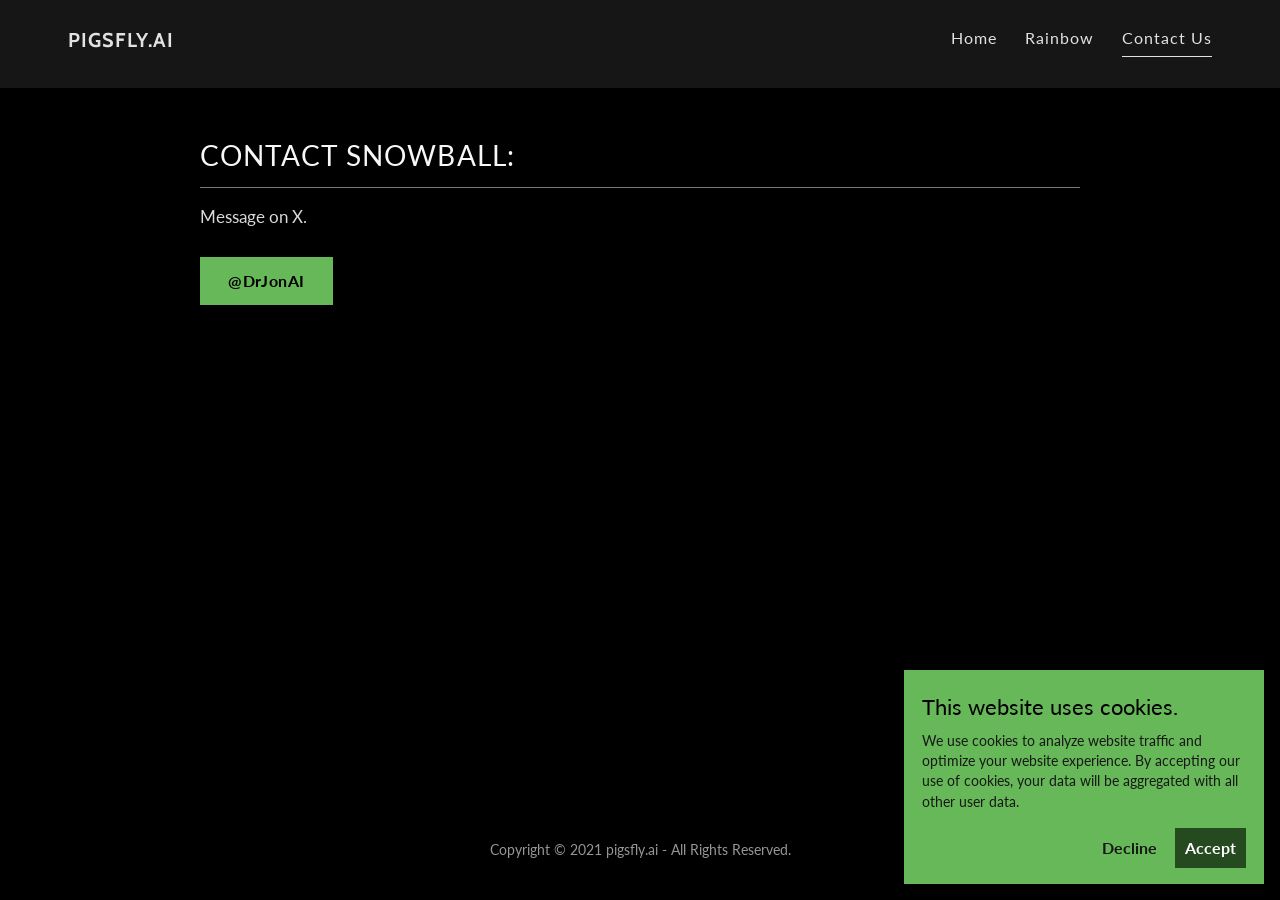
==== contact-us/index.html @ 9129ca11 "Prepare pigsfly.ai for GitHub Pages. Replace the contact form with a link to @DrJonAI, add the Rainb" ====
<!DOCTYPE html>
<html lang="en-GB">
  <head>
    <meta charset="utf-8" />
    <meta name="viewport" content="width=device-width, initial-scale=1" />
    <title>Contact Us | pigsfly.ai</title>
    <meta name="author" content="pigsfly.ai" />
    <meta name="theme-color" content="#67b858" />
    <link rel="icon" href="../assets/images/favicon.ico" sizes="32x32" />
    <link rel="icon" href="../assets/images/favicon-192.png" type="image/png" sizes="192x192" />
    <link rel="apple-touch-icon" href="../assets/images/favicon-512.png" />
    <link rel="preconnect" href="https://fonts.googleapis.com" />
    <link rel="preconnect" href="https://fonts.gstatic.com" crossorigin />
    <link
      href="https://fonts.googleapis.com/css2?family=Cabin:wght@700&family=Lato:ital,wght@0,300;0,400;0,700;1,400&display=swap"
      rel="stylesheet"
    />
    <link rel="stylesheet" href="../assets/css/styles.css" />
  </head>
  <body>
    <header class="site-header site-header--solid">
      <div class="header-inner">
        <a class="logo" href="../index.html">pigsfly.ai</a>
        <nav class="nav" aria-label="Primary">
          <a class="nav-link" href="../index.html">Home</a>
          <a class="nav-link" href="../rainbow/">Rainbow</a>
          <a class="nav-link is-active" href="./">Contact Us</a>
        </nav>
        <button
          class="menu-toggle"
          type="button"
          aria-label="Open menu"
          aria-expanded="false"
          data-drawer-open
        >
          <svg width="28" height="28" viewBox="0 0 24 24" fill="currentColor" aria-hidden="true">
            <path d="M3 6h18v2H3V6zm0 5h18v2H3v-2zm0 5h18v2H3v-2z" />
          </svg>
        </button>
      </div>
    </header>

    <div class="mobile-drawer" data-drawer aria-hidden="true">
      <div class="drawer-backdrop" data-drawer-close></div>
      <div class="drawer-panel" role="dialog" aria-label="Site menu">
        <button class="drawer-close" type="button" aria-label="Close menu" data-drawer-close>
          <svg width="32" height="32" viewBox="0 0 24 24" fill="currentColor" aria-hidden="true">
            <path d="M18 6.4 17 5.4 12 10.4 7 5.4 6 6.4 11 11.4 6 16.4 7 17.4 12 12.4 17 17.4 18 16.4 13 11.4z" />
          </svg>
        </button>
        <nav class="drawer-nav">
          <a href="../index.html">Home</a>
          <a href="../rainbow/">Rainbow</a>
          <a href="./">Contact Us</a>
        </nav>
      </div>
    </div>

    <main class="contact">
      <div class="contact-wrap">
        <h1>Contact snowball:</h1>
        <p class="contact-lede">Message on X.</p>
        <a
          class="btn"
          href="https://x.com/DrJonAI"
          target="_blank"
          rel="noopener noreferrer"
        >@DrJonAI</a>
      </div>
    </main>

    <footer class="site-footer">
      <p>Copyright © 2021 pigsfly.ai - All Rights Reserved.</p>
    </footer>

    <aside class="cookie" data-cookie hidden>
      <h2>This website uses cookies.</h2>
      <p>
        We use cookies to analyze website traffic and optimize your website experience. By
        accepting our use of cookies, your data will be aggregated with all other user data.
      </p>
      <div class="cookie-actions">
        <button type="button" data-cookie-choice="decline">Decline</button>
        <button type="button" class="cookie-accept" data-cookie-choice="accept">Accept</button>
      </div>
    </aside>

    <script src="../assets/js/main.js"></script>
  </body>
</html>
---- assets/css/styles.css ----
:root {
  --bg: #000000;
  --bg-raised: #161616;
  --green: #67b858;
  --green-hover: #77d466;
  --green-deep: #264a1f;
  --text: #e2e2e2;
  --text-strong: #f7f7f7;
  --text-muted: #969696;
  --text-soft: #dbdbdb;
  --ink: #161816;
  --line: rgba(255, 255, 255, 0.7);
  --line-muted: rgb(119, 119, 119);
  --header-h: 88px;
  --max: 1080px;
  --font-body: "Lato", arial, sans-serif;
  --font-logo: "Cabin", arial, sans-serif;
}

*,
*::before,
*::after {
  box-sizing: border-box;
}

html,
body {
  margin: 0;
  padding: 0;
}

html {
  color-scheme: dark;
}

body {
  min-height: 100vh;
  display: flex;
  flex-direction: column;
  background: var(--bg);
  color: var(--text);
  font-family: var(--font-body);
  font-size: 16px;
  line-height: 1.5;
  -webkit-font-smoothing: antialiased;
}

img {
  max-width: 100%;
  height: auto;
  display: block;
}

a {
  color: inherit;
  text-decoration: none;
}

button,
input,
textarea {
  font: inherit;
}

/* Header */
.site-header {
  position: absolute;
  top: 0;
  left: 0;
  right: 0;
  z-index: 20;
  min-height: var(--header-h);
}

.site-header--solid {
  position: relative;
  background: var(--bg-raised);
}

.header-inner {
  display: flex;
  align-items: center;
  justify-content: space-between;
  gap: 24px;
  max-width: 1200px;
  margin: 0 auto;
  padding: 22px 28px;
}

.logo {
  font-family: var(--font-logo);
  font-weight: 700;
  font-size: 20px;
  letter-spacing: 1px;
  text-transform: uppercase;
  color: var(--text);
  line-height: 1.2;
}

.nav {
  display: flex;
  align-items: center;
  gap: 28px;
}

.nav-link {
  letter-spacing: 0.063em;
  color: var(--text);
  padding: 4px 0 6px;
  border-bottom: 1px solid transparent;
}

.nav-link:hover {
  color: #fff;
}

.nav-link.is-active {
  border-bottom-color: var(--text);
}

.menu-toggle {
  display: none;
  background: none;
  border: 0;
  padding: 6px;
  color: var(--text-strong);
  cursor: pointer;
}

.menu-toggle svg {
  display: block;
}

.mobile-drawer {
  display: none;
}

/* Hero */
.hero {
  position: relative;
  min-height: 500px;
  background-color: var(--bg);
  background-image: url("../images/pigsfly_hero.jpg");
  background-size: cover;
  background-position: 51.2% 51.3%;
  background-repeat: no-repeat;
}

@media (min-width: 1024px) {
  .hero {
    min-height: 85vh;
  }
}

/* Sponsor */
.sponsor {
  background: var(--bg);
  padding: 56px 24px 72px;
  text-align: center;
}

.sponsor h2 {
  margin: 0 0 40px;
  color: var(--green);
  font-weight: 400;
  font-size: clamp(22px, 3vw, 32px);
  line-height: 1.25;
}

.sponsor-logo {
  width: 100px;
  height: 100px;
  margin: 0 auto;
  object-fit: contain;
}

/* Contact */
.contact {
  flex: 1;
  background: var(--bg);
  padding: 48px 24px 80px;
}

.contact-wrap {
  max-width: 880px;
  margin: 0 auto;
}

.contact h1 {
  margin: 0 0 16px;
  color: var(--text-strong);
  font-weight: 400;
  font-size: clamp(22px, 3vw, 28px);
  letter-spacing: 0.04em;
  text-transform: uppercase;
  line-height: 1.4;
}

.contact h1::after {
  content: "";
  display: block;
  width: 100%;
  height: 1px;
  margin-top: 12px;
  background: var(--line-muted);
}

.contact-lede {
  margin: 0 0 28px;
  color: var(--text-soft);
  font-size: 1.05rem;
}

.btn {
  appearance: none;
  display: inline-block;
  border: 0;
  cursor: pointer;
  background: var(--green);
  color: #000;
  font-weight: 700;
  letter-spacing: 0.04em;
  padding: 12px 28px;
  transition: background-color 0.3s ease;
}

.btn:hover {
  background: var(--green-hover);
  color: #000;
}

/* Footer */
.site-footer {
  background: var(--bg);
  padding: 32px 24px 40px;
  text-align: center;
}

.site-footer p {
  margin: 0;
  color: var(--text-muted);
  font-size: 14px;
}

/* Cookie banner */
.cookie {
  position: fixed;
  right: 16px;
  bottom: 16px;
  z-index: 40;
  width: min(360px, calc(100vw - 24px));
  background: var(--green);
  color: var(--ink);
  padding: 20px 18px 16px;
  box-shadow: 0 2px 6px rgba(0, 0, 0, 0.3);
}

.cookie[hidden] {
  display: none;
}

.cookie h2 {
  margin: 0 0 8px;
  font-size: 22px;
  font-weight: 400;
  color: #000;
}

.cookie p {
  margin: 0 0 16px;
  font-size: 14px;
  line-height: 1.45;
}

.cookie-actions {
  display: flex;
  justify-content: flex-end;
  gap: 8px;
}

.cookie-actions button {
  border: 0;
  background: transparent;
  color: var(--ink);
  cursor: pointer;
  padding: 8px 10px;
  font-weight: 700;
}

.cookie-actions .cookie-accept {
  background: var(--green-deep);
  color: #fff;
}

/* Mobile nav */
@media (max-width: 767px) {
  .nav {
    display: none;
  }

  .menu-toggle {
    display: block;
  }

  .mobile-drawer {
    display: block;
    position: fixed;
    inset: 0;
    z-index: 50;
    background: rgba(0, 0, 0, 0.55);
    opacity: 0;
    pointer-events: none;
    transition: opacity 0.2s ease;
  }

  .drawer-backdrop {
    position: absolute;
    inset: 0;
  }

  .mobile-drawer.is-open {
    opacity: 1;
    pointer-events: auto;
  }

  .drawer-panel {
    position: absolute;
    top: 0;
    right: 0;
    width: min(320px, 86vw);
    height: 100%;
    background: #111;
    padding: 16px 20px;
    box-shadow: 0 2px 6px rgba(0, 0, 0, 0.2);
    transform: translateX(100%);
    transition: transform 0.22s ease;
  }

  .mobile-drawer.is-open .drawer-panel {
    transform: translateX(0);
  }

  .drawer-close {
    background: none;
    border: 0;
    color: #fff;
    padding: 4px;
    cursor: pointer;
    margin-left: auto;
    display: block;
  }

  .drawer-nav {
    display: flex;
    flex-direction: column;
    gap: 18px;
    margin-top: 28px;
  }

  .drawer-nav a {
    font-size: 18px;
    letter-spacing: 0.04em;
  }
}
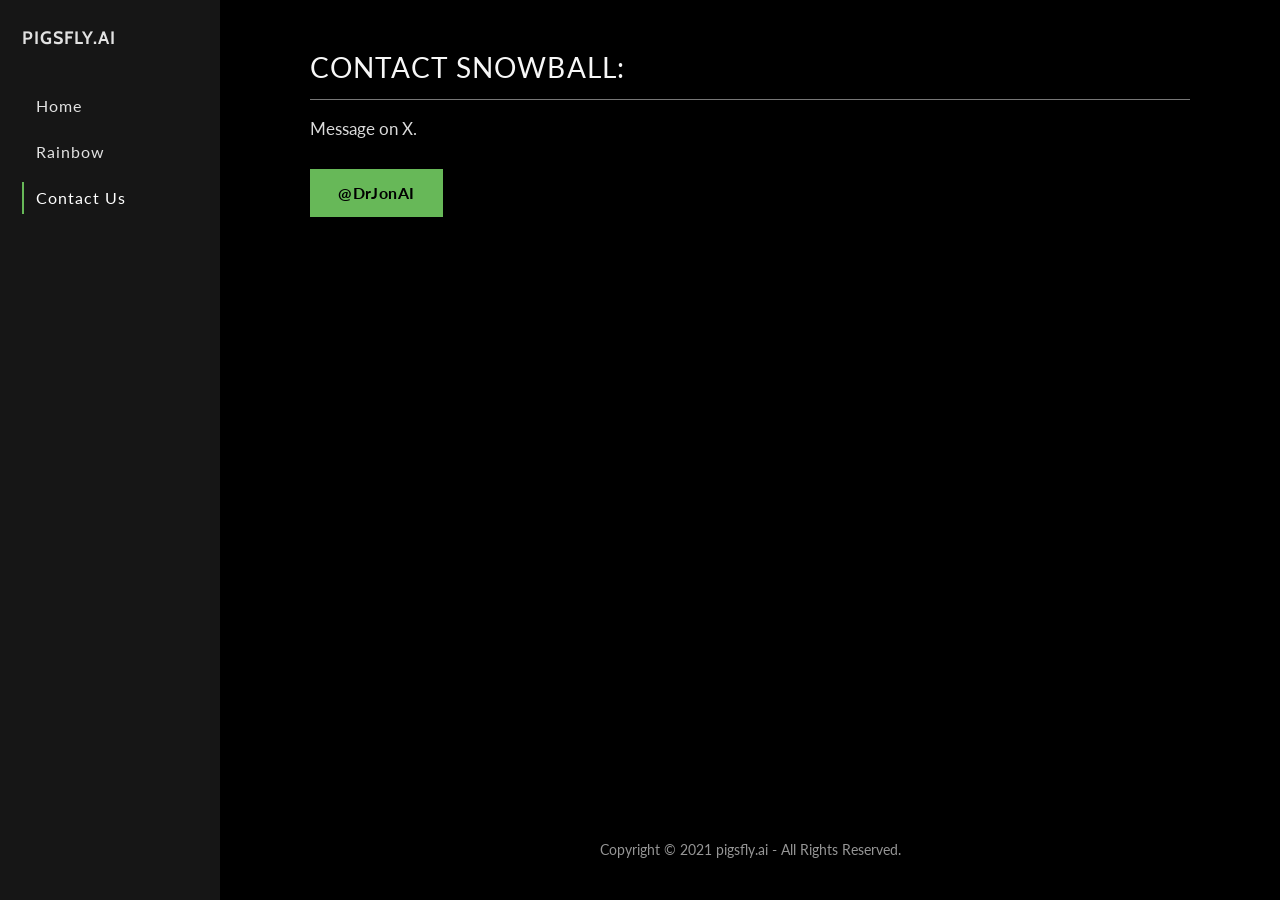
==== commit 6b4b6b73: "Move nav to a left sidebar and drop the unused cookie banner. Home also notes pigsfly.ai is part of " ====
--- a/contact-us/index.html
+++ b/contact-us/index.html
@@ -18,26 +18,24 @@
     <link rel="stylesheet" href="../assets/css/styles.css" />
   </head>
   <body>
-    <header class="site-header site-header--solid">
-      <div class="header-inner">
-        <a class="logo" href="../index.html">pigsfly.ai</a>
-        <nav class="nav" aria-label="Primary">
-          <a class="nav-link" href="../index.html">Home</a>
-          <a class="nav-link" href="../rainbow/">Rainbow</a>
-          <a class="nav-link is-active" href="./">Contact Us</a>
-        </nav>
-        <button
-          class="menu-toggle"
-          type="button"
-          aria-label="Open menu"
-          aria-expanded="false"
-          data-drawer-open
-        >
-          <svg width="28" height="28" viewBox="0 0 24 24" fill="currentColor" aria-hidden="true">
-            <path d="M3 6h18v2H3V6zm0 5h18v2H3v-2zm0 5h18v2H3v-2z" />
-          </svg>
-        </button>
-      </div>
+    <header class="site-sidebar">
+      <a class="logo" href="../index.html">pigsfly.ai</a>
+      <nav class="nav" aria-label="Primary">
+        <a class="nav-link" href="../index.html">Home</a>
+        <a class="nav-link" href="../rainbow/">Rainbow</a>
+        <a class="nav-link is-active" href="./">Contact Us</a>
+      </nav>
+      <button
+        class="menu-toggle"
+        type="button"
+        aria-label="Open menu"
+        aria-expanded="false"
+        data-drawer-open
+      >
+        <svg width="28" height="28" viewBox="0 0 24 24" fill="currentColor" aria-hidden="true">
+          <path d="M3 6h18v2H3V6zm0 5h18v2H3v-2zm0 5h18v2H3v-2z" />
+        </svg>
+      </button>
     </header>
 
     <div class="mobile-drawer" data-drawer aria-hidden="true">
@@ -48,6 +46,7 @@
             <path d="M18 6.4 17 5.4 12 10.4 7 5.4 6 6.4 11 11.4 6 16.4 7 17.4 12 12.4 17 17.4 18 16.4 13 11.4z" />
           </svg>
         </button>
+        <a class="logo" href="../index.html">pigsfly.ai</a>
         <nav class="drawer-nav">
           <a href="../index.html">Home</a>
           <a href="../rainbow/">Rainbow</a>
@@ -56,6 +55,7 @@
       </div>
     </div>
 
+    <div class="site-frame">
     <main class="contact">
       <div class="contact-wrap">
         <h1>Contact snowball:</h1>
@@ -72,18 +72,7 @@
     <footer class="site-footer">
       <p>Copyright © 2021 pigsfly.ai - All Rights Reserved.</p>
     </footer>
-
-    <aside class="cookie" data-cookie hidden>
-      <h2>This website uses cookies.</h2>
-      <p>
-        We use cookies to analyze website traffic and optimize your website experience. By
-        accepting our use of cookies, your data will be aggregated with all other user data.
-      </p>
-      <div class="cookie-actions">
-        <button type="button" data-cookie-choice="decline">Decline</button>
-        <button type="button" class="cookie-accept" data-cookie-choice="accept">Accept</button>
-      </div>
-    </aside>
+    </div>
 
     <script src="../assets/js/main.js"></script>
   </body>
--- a/assets/css/styles.css
+++ b/assets/css/styles.css
@@ -3,15 +3,14 @@
   --bg-raised: #161616;
   --green: #67b858;
   --green-hover: #77d466;
-  --green-deep: #264a1f;
   --text: #e2e2e2;
   --text-strong: #f7f7f7;
   --text-muted: #969696;
   --text-soft: #dbdbdb;
-  --ink: #161816;
   --line: rgba(255, 255, 255, 0.7);
   --line-muted: rgb(119, 119, 119);
-  --header-h: 88px;
+  --header-h: 64px;
+  --sidebar-w: 220px;
   --max: 1080px;
   --font-body: "Lato", arial, sans-serif;
   --font-logo: "Cabin", arial, sans-serif;
@@ -36,7 +35,8 @@
 body {
   min-height: 100vh;
   display: flex;
-  flex-direction: column;
+  flex-direction: row;
+  align-items: stretch;
   background: var(--bg);
   color: var(--text);
   font-family: var(--font-body);
@@ -62,35 +62,25 @@
   font: inherit;
 }
 
-/* Header */
-.site-header {
-  position: absolute;
+/* Sidebar */
+.site-sidebar {
+  position: sticky;
   top: 0;
-  left: 0;
-  right: 0;
   z-index: 20;
-  min-height: var(--header-h);
-}
-
-.site-header--solid {
-  position: relative;
+  display: flex;
+  flex-direction: column;
+  flex: 0 0 var(--sidebar-w);
+  width: var(--sidebar-w);
+  min-height: 100vh;
+  padding: 28px 22px 32px;
   background: var(--bg-raised);
-}
-
-.header-inner {
-  display: flex;
-  align-items: center;
-  justify-content: space-between;
-  gap: 24px;
-  max-width: 1200px;
-  margin: 0 auto;
-  padding: 22px 28px;
+  gap: 40px;
 }
 
 .logo {
   font-family: var(--font-logo);
   font-weight: 700;
-  font-size: 20px;
+  font-size: 18px;
   letter-spacing: 1px;
   text-transform: uppercase;
   color: var(--text);
@@ -99,15 +89,16 @@
 
 .nav {
   display: flex;
-  align-items: center;
-  gap: 28px;
+  flex-direction: column;
+  align-items: flex-start;
+  gap: 14px;
 }
 
 .nav-link {
   letter-spacing: 0.063em;
   color: var(--text);
-  padding: 4px 0 6px;
-  border-bottom: 1px solid transparent;
+  padding: 4px 0 4px 12px;
+  border-left: 2px solid transparent;
 }
 
 .nav-link:hover {
@@ -115,7 +106,8 @@
 }
 
 .nav-link.is-active {
-  border-bottom-color: var(--text);
+  border-left-color: var(--green);
+  color: #fff;
 }
 
 .menu-toggle {
@@ -135,9 +127,18 @@
   display: none;
 }
 
+.site-frame {
+  flex: 1;
+  min-width: 0;
+  display: flex;
+  flex-direction: column;
+  min-height: 100vh;
+}
+
 /* Hero */
 .hero {
   position: relative;
+  flex: 1;
   min-height: 500px;
   background-color: var(--bg);
   background-image: url("../images/pigsfly_hero.jpg");
@@ -148,30 +149,61 @@
 
 @media (min-width: 1024px) {
   .hero {
-    min-height: 85vh;
-  }
-}
-
-/* Sponsor */
-.sponsor {
+    min-height: calc(100vh - 220px);
+  }
+}
+
+/* Affiliations */
+.affiliations {
+  display: grid;
+  grid-template-columns: 1fr;
+  gap: 48px;
   background: var(--bg);
   padding: 56px 24px 72px;
+  max-width: 960px;
+  margin: 0 auto;
+  width: 100%;
+}
+
+@media (min-width: 720px) {
+  .affiliations {
+    grid-template-columns: 1fr 1fr;
+    gap: 32px 48px;
+    align-items: start;
+  }
+}
+
+.affiliation {
   text-align: center;
 }
 
-.sponsor h2 {
-  margin: 0 0 40px;
+.affiliation h2 {
+  margin: 0 0 28px;
   color: var(--green);
   font-weight: 400;
-  font-size: clamp(22px, 3vw, 32px);
+  font-size: clamp(20px, 2.4vw, 28px);
   line-height: 1.25;
 }
 
-.sponsor-logo {
+.affiliation-link {
+  display: inline-block;
+}
+
+.affiliation-link:hover .affiliation-logo {
+  opacity: 0.88;
+}
+
+.affiliation-logo {
   width: 100px;
   height: 100px;
   margin: 0 auto;
   object-fit: contain;
+}
+
+.affiliation-logo--wide {
+  width: auto;
+  max-width: min(280px, 100%);
+  height: 72px;
 }
 
 /* Contact */
@@ -209,6 +241,86 @@
   margin: 0 0 28px;
   color: var(--text-soft);
   font-size: 1.05rem;
+}
+
+.rainbow-page {
+  flex: 1;
+  background: var(--bg);
+  padding: 36px 24px 72px;
+  max-width: min(1800px, 100%);
+  margin: 0 auto;
+  width: 100%;
+}
+
+.rainbow-article h1 {
+  margin: 0 0 0.5rem;
+  color: var(--text-strong);
+  font-weight: 400;
+  font-size: clamp(22px, 3vw, 32px);
+  letter-spacing: 0.03em;
+  line-height: 1.3;
+  text-transform: none;
+}
+
+.rainbow-article h1::after {
+  display: none;
+}
+
+.rainbow-article .lede {
+  max-width: 46rem;
+  margin: 0 0 0.7rem;
+  color: var(--text-soft);
+  font-size: 1.05rem;
+  line-height: 1.5;
+}
+
+.rainbow-article .status {
+  margin: 0 0 1.1rem;
+  color: var(--text);
+  font-size: 1.02rem;
+}
+
+.rainbow-article .chart {
+  width: 100%;
+  margin: 0 0 1rem;
+}
+
+.rainbow-article .guide {
+  max-width: 46rem;
+  color: var(--text-muted);
+  font-size: 0.98rem;
+  line-height: 1.5;
+}
+
+.rainbow-article .guide h2 {
+  margin: 1.2rem 0 0.4rem;
+  color: var(--text-strong);
+  font-weight: 400;
+  font-size: 1.15rem;
+}
+
+.rainbow-article .guide ul {
+  margin: 0.25rem 0 0.6rem;
+  padding-left: 1.2rem;
+}
+
+.rainbow-article .guide a {
+  color: var(--green);
+  text-decoration: underline;
+  text-underline-offset: 2px;
+}
+
+.rainbow-article .guide a:hover {
+  color: var(--green-hover);
+}
+
+.rainbow-article .note {
+  color: var(--text-muted);
+  font-size: 0.88rem;
+}
+
+.rainbow-article .x {
+  margin-top: 1.25rem;
 }
 
 .btn {
@@ -242,64 +354,35 @@
   font-size: 14px;
 }
 
-/* Cookie banner */
-.cookie {
-  position: fixed;
-  right: 16px;
-  bottom: 16px;
-  z-index: 40;
-  width: min(360px, calc(100vw - 24px));
-  background: var(--green);
-  color: var(--ink);
-  padding: 20px 18px 16px;
-  box-shadow: 0 2px 6px rgba(0, 0, 0, 0.3);
-}
-
-.cookie[hidden] {
-  display: none;
-}
-
-.cookie h2 {
-  margin: 0 0 8px;
-  font-size: 22px;
-  font-weight: 400;
-  color: #000;
-}
-
-.cookie p {
-  margin: 0 0 16px;
-  font-size: 14px;
-  line-height: 1.45;
-}
-
-.cookie-actions {
-  display: flex;
-  justify-content: flex-end;
-  gap: 8px;
-}
-
-.cookie-actions button {
-  border: 0;
-  background: transparent;
-  color: var(--ink);
-  cursor: pointer;
-  padding: 8px 10px;
-  font-weight: 700;
-}
-
-.cookie-actions .cookie-accept {
-  background: var(--green-deep);
-  color: #fff;
-}
-
-/* Mobile nav */
+/* Mobile: sidebar becomes a top bar; menu slides in from the left */
 @media (max-width: 767px) {
+  body {
+    flex-direction: column;
+  }
+
+  .site-sidebar {
+    position: sticky;
+    flex: none;
+    flex-direction: row;
+    align-items: center;
+    justify-content: space-between;
+    width: 100%;
+    min-height: var(--header-h);
+    height: var(--header-h);
+    padding: 12px 18px;
+    gap: 12px;
+  }
+
   .nav {
     display: none;
   }
 
   .menu-toggle {
     display: block;
+  }
+
+  .site-frame {
+    min-height: 0;
   }
 
   .mobile-drawer {
@@ -326,13 +409,13 @@
   .drawer-panel {
     position: absolute;
     top: 0;
-    right: 0;
+    left: 0;
     width: min(320px, 86vw);
     height: 100%;
-    background: #111;
+    background: var(--bg-raised);
     padding: 16px 20px;
     box-shadow: 0 2px 6px rgba(0, 0, 0, 0.2);
-    transform: translateX(100%);
+    transform: translateX(-100%);
     transition: transform 0.22s ease;
   }
 
@@ -350,6 +433,11 @@
     display: block;
   }
 
+  .drawer-panel .logo {
+    display: block;
+    margin: 12px 0 8px;
+  }
+
   .drawer-nav {
     display: flex;
     flex-direction: column;
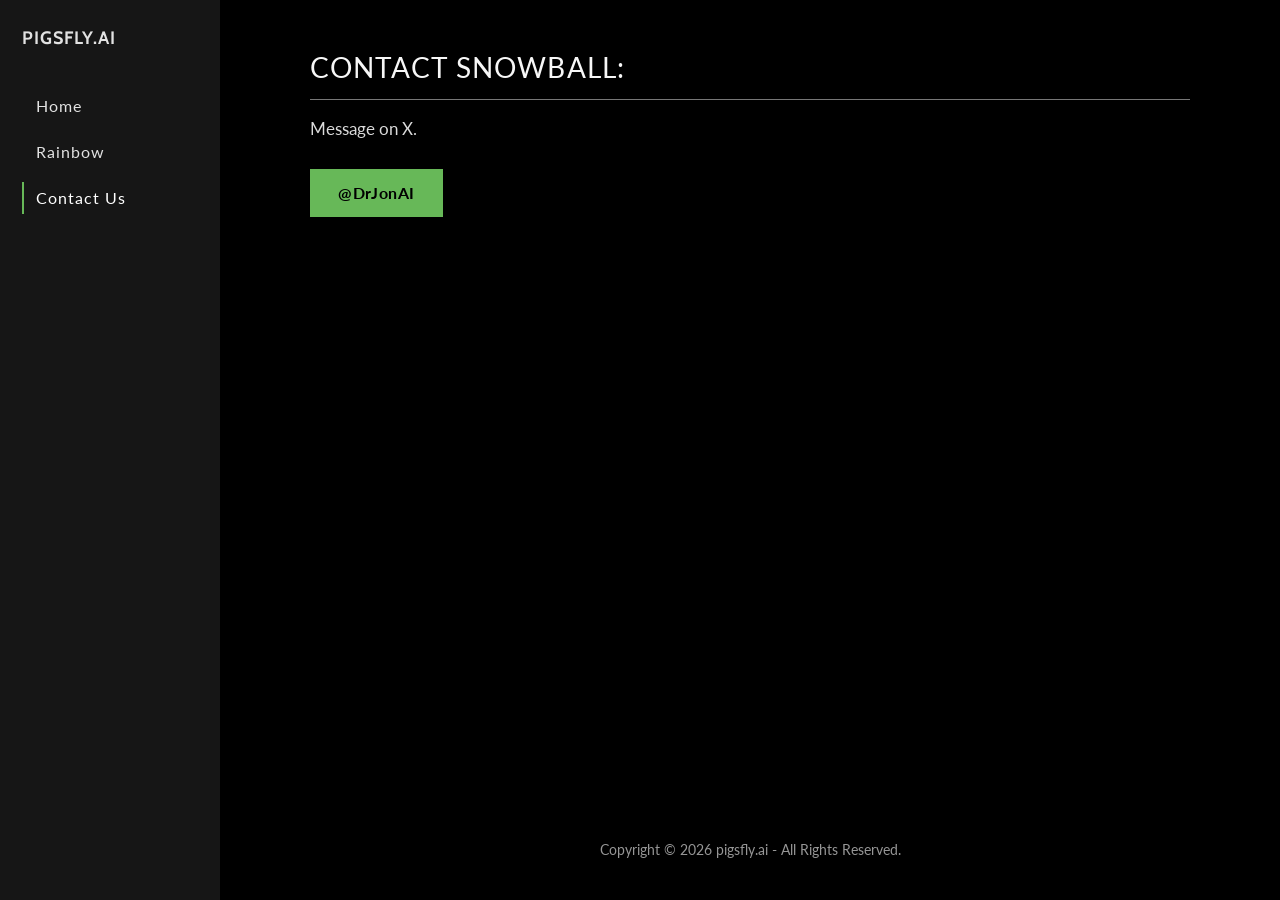
==== commit c7eea8cc: "Publish the 15 Sep rainbow snapshot with chart logos. Status and copy come from rainbowmoon; chrome " ====
--- a/contact-us/index.html
+++ b/contact-us/index.html
@@ -70,7 +70,7 @@
     </main>
 
     <footer class="site-footer">
-      <p>Copyright © 2021 pigsfly.ai - All Rights Reserved.</p>
+      <p>Copyright © 2026 pigsfly.ai - All Rights Reserved.</p>
     </footer>
     </div>
 
--- a/assets/css/styles.css
+++ b/assets/css/styles.css
@@ -137,20 +137,19 @@
 
 /* Hero */
 .hero {
-  position: relative;
-  flex: 1;
-  min-height: 500px;
-  background-color: var(--bg);
-  background-image: url("../images/pigsfly_hero.jpg");
-  background-size: cover;
-  background-position: 51.2% 51.3%;
-  background-repeat: no-repeat;
-}
-
-@media (min-width: 1024px) {
-  .hero {
-    min-height: calc(100vh - 220px);
-  }
+  flex: 0 0 auto;
+  display: flex;
+  align-items: center;
+  justify-content: center;
+  padding: 108px 0 100px;
+  background: var(--bg);
+}
+
+.hero img {
+  width: 64%;
+  max-width: 920px;
+  height: auto;
+  transform: translateX(-52px);
 }
 
 /* Affiliations */
@@ -159,7 +158,7 @@
   grid-template-columns: 1fr;
   gap: 48px;
   background: var(--bg);
-  padding: 56px 24px 72px;
+  padding: 28px 24px 56px;
   max-width: 960px;
   margin: 0 auto;
   width: 100%;
@@ -169,24 +168,39 @@
   .affiliations {
     grid-template-columns: 1fr 1fr;
     gap: 32px 48px;
-    align-items: start;
+    align-items: stretch;
   }
 }
 
 .affiliation {
+  display: flex;
+  flex-direction: column;
+  align-items: center;
   text-align: center;
 }
 
 .affiliation h2 {
-  margin: 0 0 28px;
+  margin: 0 0 20px;
   color: var(--green);
   font-weight: 400;
-  font-size: clamp(20px, 2.4vw, 28px);
+  font-size: clamp(24px, 3vw, 34px);
   line-height: 1.25;
+  min-height: 1.25em;
+}
+
+.affiliation-mark {
+  flex: 1;
+  display: flex;
+  align-items: center;
+  justify-content: center;
+  width: 100%;
+  min-height: 210px;
 }
 
 .affiliation-link {
-  display: inline-block;
+  display: inline-flex;
+  align-items: center;
+  justify-content: center;
 }
 
 .affiliation-link:hover .affiliation-logo {
@@ -194,16 +208,16 @@
 }
 
 .affiliation-logo {
-  width: 100px;
-  height: 100px;
+  width: 210px;
+  height: 210px;
   margin: 0 auto;
   object-fit: contain;
 }
 
 .affiliation-logo--wide {
   width: auto;
-  max-width: min(280px, 100%);
-  height: 72px;
+  max-width: min(400px, 100%);
+  height: 108px;
 }
 
 /* Contact */
